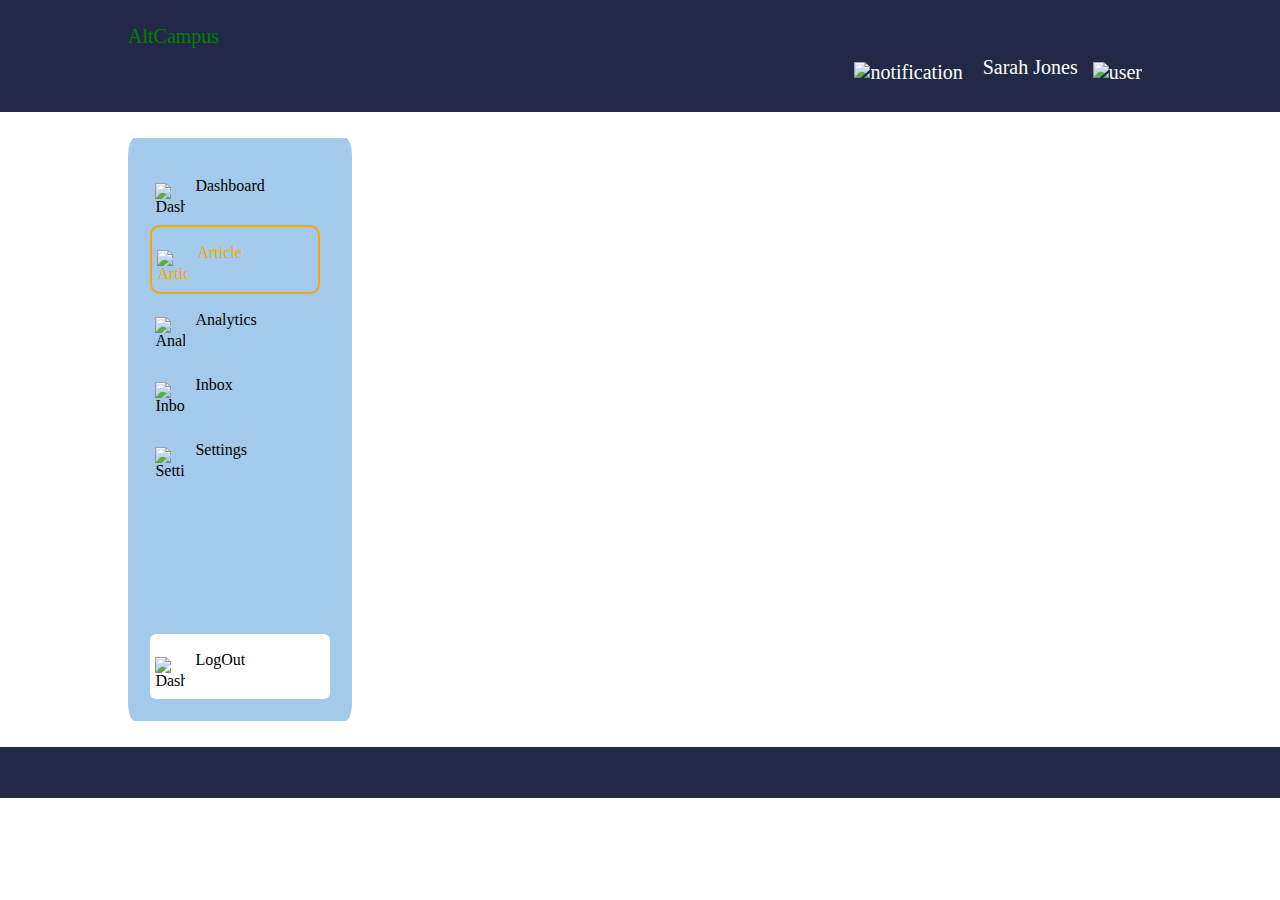
==== block-BHaabo/index.html @ f040ab93 "dashboard complete" ====
<!-- 
- Create a page using flexbox according to the layout shown below.

![Flex Shrink Property](https://raw.githubusercontent.com/suraj122/AC-STYLE-images/master/flexbox/ex-2.png)

- Using CSS resets is necessary.
- Use semantic tags and keep the nesting and indentation proper. 
-->
<!DOCTYPE html>
<html lang="en">
<head>
    <meta charset="UTF-8">
    <meta name="viewport" content="width=device-width, initial-scale=1.0">
    <title>Document</title>
    <link rel="stylesheet" href="style.css">
</head>
<body>
    <!--Header-->
    <header>
        <div class="inner sb">
           <div id="logo">
               <p>AltCampus</p>
           </div>
           <div id="nav">
            <a href="#"><img title="notification" alt="notification" src="assets\icons\bell.svg" width="30px"></a> 
            <a href="#"> Sarah Jones</a>
            <a href="#"><img title="user" alt="user" src="assets\icons\user.svg" width="30px"></a>
           </div>
        </div>
    </header>

    <main>
        <div class="inner">
            <div id="left">
                <div class="mainNav">
                    <a href="#"><img title="Dashboard" alt="Dashboard" src="assets\icons\dashboard.svg" width="30px">Dashboard</a> 
                    <a href="#" style="border: 2px solid orange; border-radius: 10px; color: orange;"><img title="Article" alt="Article" src="assets\icons\article.svg" width="30px" >Article</a> 
                    <a href="#"><img title="Analytics" alt="Analytics" src="assets\icons\analytics.svg" width="30px">Analytics</a>
                    <a href="#"><img title="Inbox" alt="Inbox" src="assets\icons\inbox.svg" width="30px">Inbox</a> 
                    <a href="#"><img title="Settings" alt="Settings" src="assets\icons\setting.svg" width="30px">Settings</a>
                </div>

                <div id="middle"></div>

                <div id="logout">
                    <div class="mainNav  ">
                        <div class="white">
                            <a href="#" ><img title="Dashboard" alt="Dashboard" src="assets\icons\log-out.svg" width="30px">LogOut</a> 
                    
                        </div>
                        </div>
                 </div>
            </div>

            <div id="right"></div>
        </div>
    </main>

    <footer>
        <div class="inner sb"></div>
    </footer>

</body>
</html>
---- block-BHaabo/style.css ----
html, body, div, span, applet, object, iframe,
h1, h2, h3, h4, h5, h6, p, blockquote, pre,
a, abbr, acronym, address, big, cite, code,
del, dfn, em, img, ins, kbd, q, s, samp,
small, strike, strong, sub, sup, tt, var,
b, u, i, center,
dl, dt, dd, ol, ul, li,
fieldset, form, label, legend,
table, caption, tbody, tfoot, thead, tr, th, td,
article, aside, canvas, details, embed, 
figure, figcaption, footer, header, hgroup, 
menu, nav, output, ruby, section, summary,
time, mark, audio, video {
	margin: 0;
	padding: 0;
	border: 0;
	font-size: 100%;
	font: inherit;
	vertical-align: baseline;
}
/* HTML5 display-role reset for older browsers */
article, aside, details, figcaption, figure, 
footer, header, hgroup, menu, nav, section {
	display: block;
}
body {
	line-height: 1;
}
ol, ul {
	list-style: none;
}
blockquote, q {
	quotes: none;
}
blockquote:before, blockquote:after,
q:before, q:after {
	content: '';
	content: none;
}
table {
	border-collapse: collapse;
	border-spacing: 0;
}


/*custom stylesheet major*/
header{
    width: 100%;
    background-color:rgb(34,41,70) ;
}
/*main content*/
main{}
/*footer content*/
footer{ background-color: rgb(34,41,70);}

/*custom stylesheet header class and id*/
.inner{
    width: 80%;
    margin: 0 auto;
    display: flex;
    padding: 2% 0;
    justify-content: space-between;
}
.sb{
    justify-content: space-between;
}
#logo{
    font-size: 20px;
    color: green;
}
#nav{
    display: flex;
    justify-content: space-between;
}
#nav a{
    font-size: 20px;
    color: white;
    text-decoration: none;
    padding-left: 10px;
}
/*custom stylesheet for main  class and id*/
#left{
   
    background-color:rgb(163,202,234);
    border-radius: 3%;
    display: flex;
    flex-direction: column;
    justify-content: flex-start;
    
}
.mainNav{
    display: flex;
    flex-direction: column; 
    padding:10% ;

}
.mainNav a{
    display: flex;
    flex-direction: row;
    padding-right: 100px;
    padding-bottom: 5px;
    text-decoration: none;
    margin-right: 10px;
 
}
a img{
padding: 5px;
padding-right: 10px;
}
#middle{
    width: 100%;
    height: 100px;
}
.white{
 
background-color: white;
border-radius: 6px;
}
a{  padding-top: 10%;
    color: black;
}
/*custom stylesheet footer class and id*/
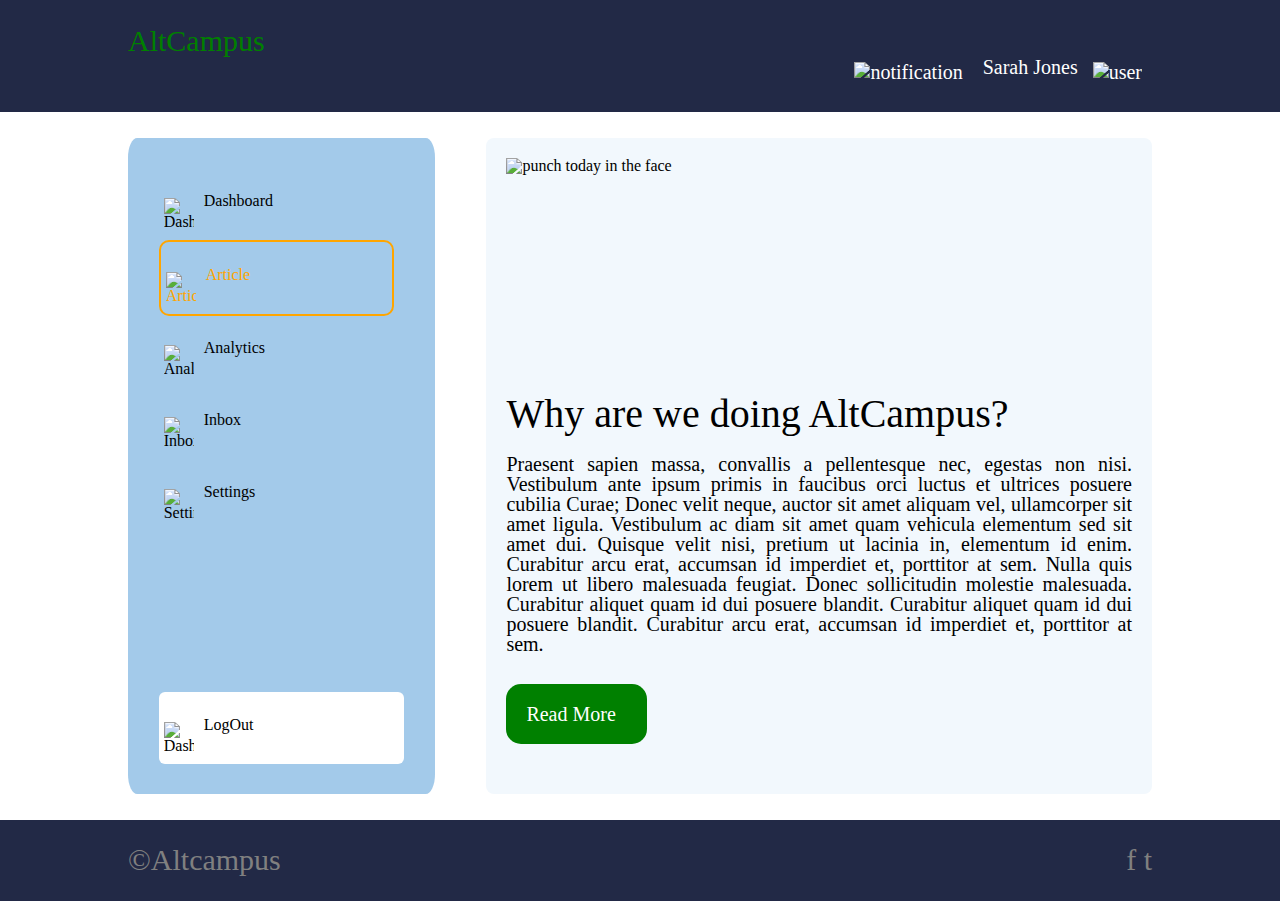
==== commit 2413246e: "assignmetn 2 complete" ====
--- a/block-BHaabo/index.html
+++ b/block-BHaabo/index.html
@@ -52,13 +52,24 @@
                  </div>
             </div>
 
-            <div id="right"></div>
+            <div id="right">
+                <div class="inside">
+                    <img src="assets\01.png" alt="punch today in the face">
+                    <h1>Why are we doing AltCampus?</h1>
+                    <p>Praesent sapien massa, convallis a pellentesque nec, egestas non nisi. Vestibulum ante ipsum primis in faucibus orci luctus et ultrices posuere cubilia Curae; Donec velit neque, auctor sit amet aliquam vel, ullamcorper sit amet ligula. Vestibulum ac diam sit amet quam vehicula elementum sed sit amet dui. Quisque velit nisi, pretium ut lacinia in, elementum id enim. Curabitur arcu erat, accumsan id imperdiet et, porttitor at sem. Nulla quis lorem ut libero malesuada feugiat. Donec sollicitudin molestie malesuada. Curabitur aliquet quam id dui posuere blandit. Curabitur aliquet quam id dui posuere blandit. Curabitur arcu erat, accumsan id imperdiet et, porttitor at sem.</p>
+                    <p class="container">
+                        Read More
+                    </p>
+                </div>
+            </div>
         </div>
     </main>
 
     <footer>
-        <div class="inner sb"></div>
-    </footer>
+        <div class="inner sb">
+            <span>&copy;Altcampus</span>
+            <span>f t</span>
+                  </footer>
 
 </body>
 </html>--- a/block-BHaabo/style.css
+++ b/block-BHaabo/style.css
@@ -68,6 +68,7 @@
 #logo{
     font-size: 20px;
     color: green;
+    font-size: 30px;
 }
 #nav{
     display: flex;
@@ -81,7 +82,7 @@
 }
 /*custom stylesheet for main  class and id*/
 #left{
-   
+    width: 30%;
     background-color:rgb(163,202,234);
     border-radius: 3%;
     display: flex;
@@ -120,5 +121,47 @@
 a{  padding-top: 10%;
     color: black;
 }
+#right{
+    background-color: rgb(242,248,253);
+    width:65%;
+    display: flex;
+    border-radius: 8px;
+}
+.inside{
+    padding: 20px;
+    width: 100%s;
+    display: flex;
+    flex-direction: column;
+}
+.inside img{
+width: 100%;
+height: 40%;
+}
+.inside h1{
+    padding: 20px 0;
+    font-size: 40px;
+    font-size: bold;
+}
+.inside p{
+    font-size: 20px;
+    text-align: justify;
+    margin-bottom: 30px;
+}
+.container{
+    background-color: green;
+    color: white;
+    padding: 20px;
+    border-radius: 15px;
+    display: inline;
+    width: 16%;
+}
+.container p{
+    display: inline;
+}
 /*custom stylesheet footer class and id*/
-
+.sb{
+    color: gray;
+}
+.sb span{
+    font-size: 30px;
+}
